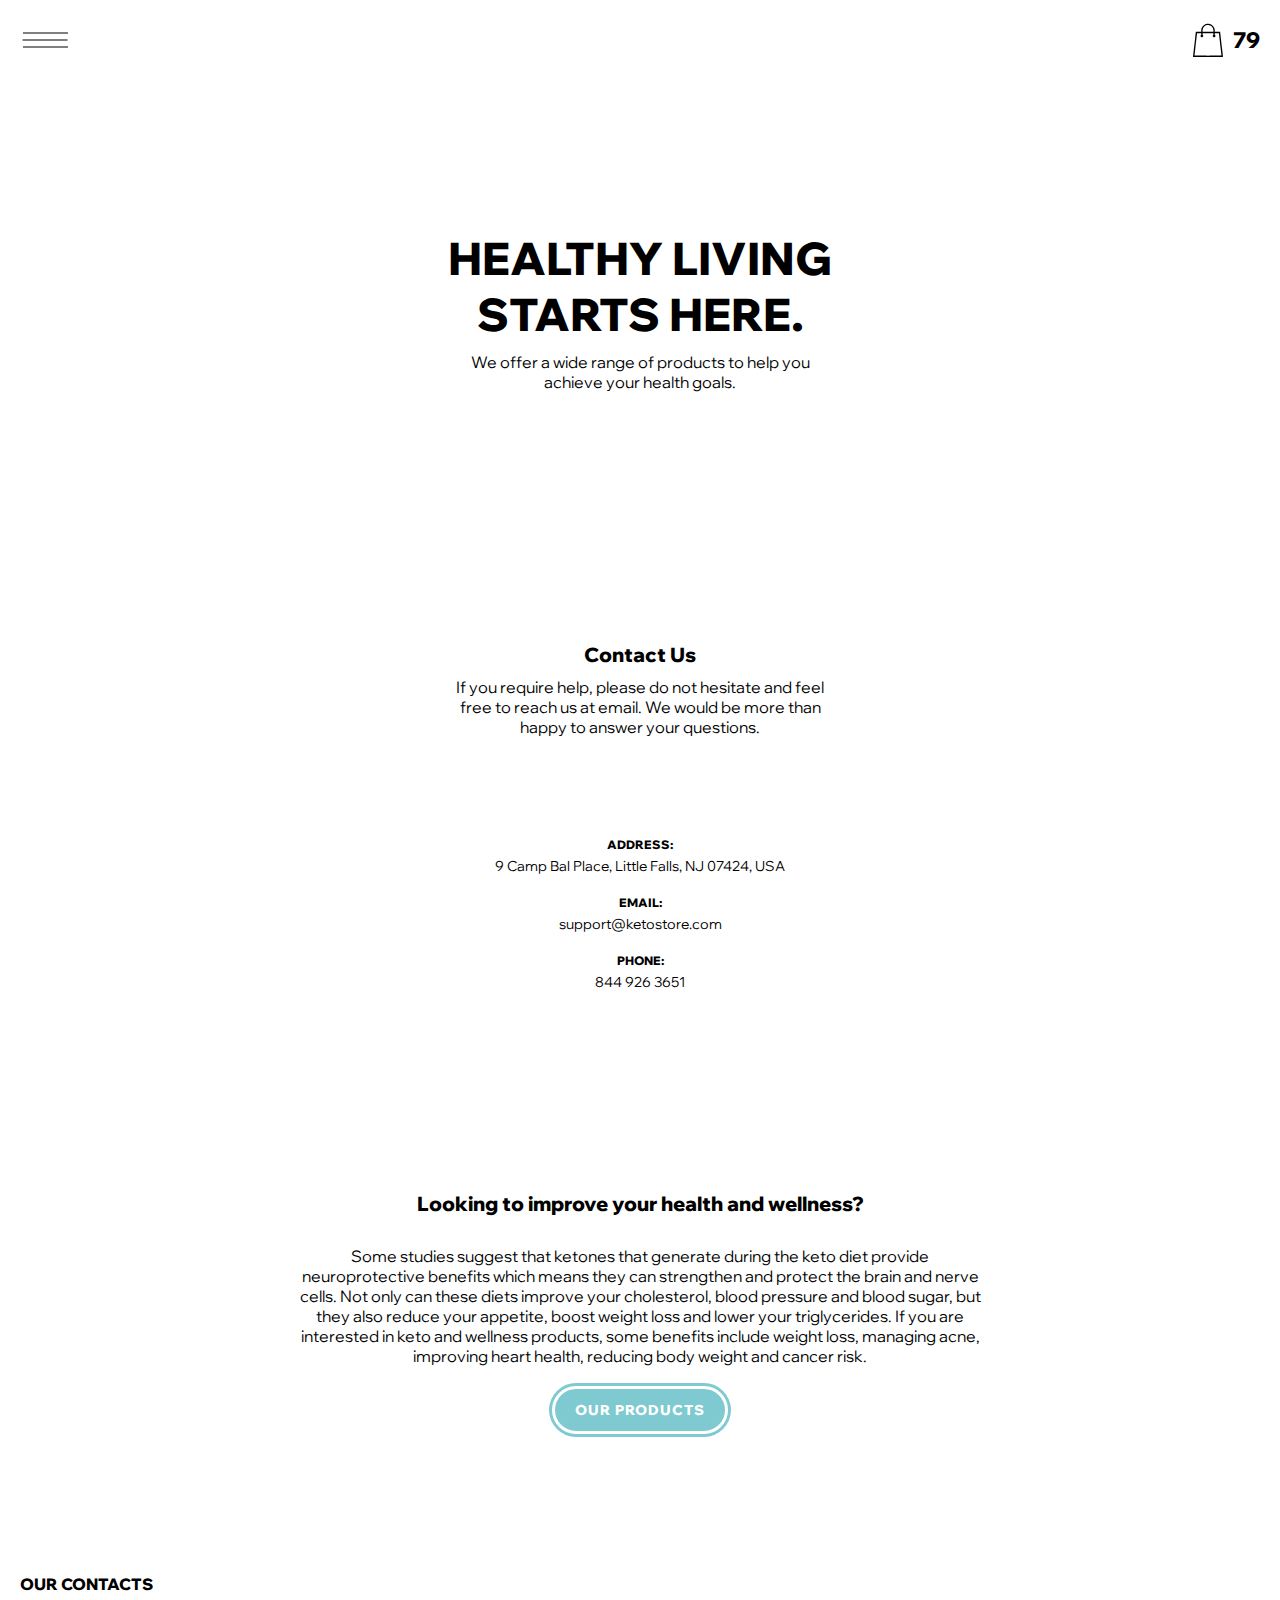
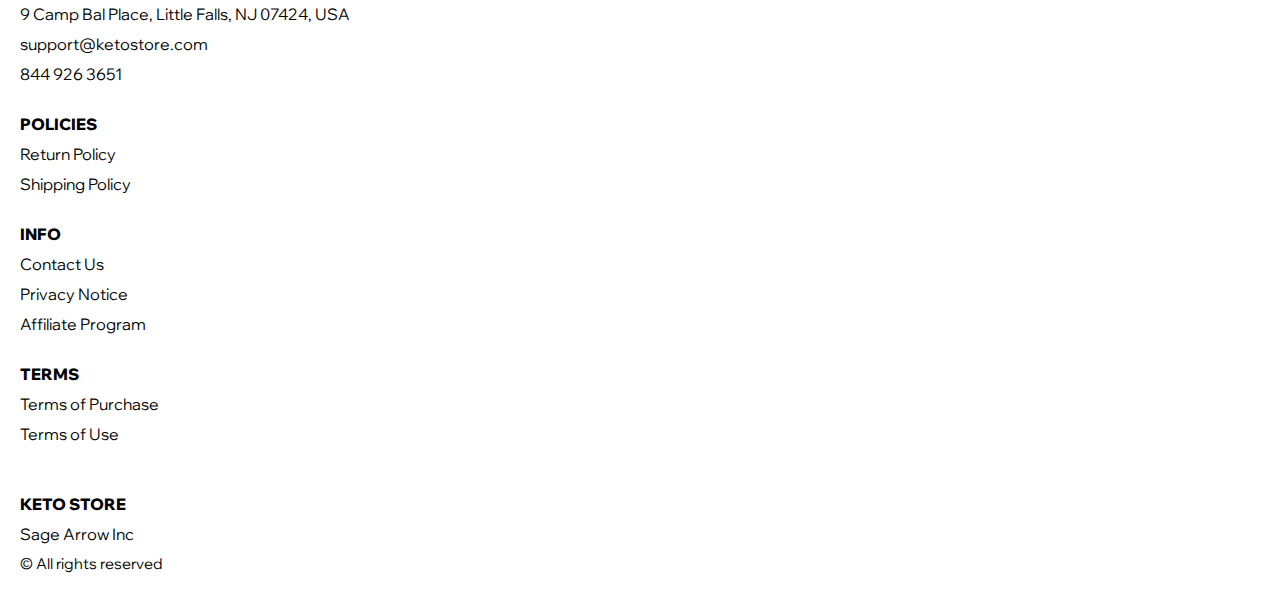
==== index.html @ 3284a52b "+" ====
<!DOCTYPE html>
<html lang="en">
  <head>
    <meta charset="UTF-8" />
    <meta http-equiv="X-UA-Compatible" content="IE=edge" />
    <meta name="viewport" content="width=device-width, initial-scale=1.0" />
    <link rel="stylesheet" href="./css/style.css" />
    <title>Shop</title>
  </head>

  <body class="front-page__main">
    <div class="wrapper">
      <div class="error__overlay js_error__overlay">
        <div class="error">
          <span class="text bold error__text error__title">ERROR:</span>
          <p class="text error__text">
            You cannot add more than $500 worth of items to your cart.
          </p>
          <p class="text error__text">The selected item will not be added.</p>
          <button class="text error__btn js_error__btn">close</button>
        </div>
      </div>

      <main class="main">
        <div class="hero__wrapper-main">
          <div class="header__wrapper">
            <div class="container">
          
          
             <header class="header">
               <div class="header__top">
                 <div class="header__btn-block">
                   <button class="header__btn js_menu-btn">
                     <span></span>
                   </button>
                 </div>
     
                   <nav class="nav js_menu">
                     <a href="./index.html" class="header__logo logo js_website-name"></a>
                   
                     <ul class="nav__list">
                       <li class="nav__item">
                         <a href="./contacts.html" class="nav__item">Contact Us</a>
                       </li>
                       <li class="nav__item">
                         <a href="./return.html" class="nav__item">Return Policy</a>
                       </li>
                       <li class="nav__item">
                         <a href="./purchase.html" class="nav__item">Terms of Purchase</a>
                       </li>
                       <li class="nav__item">
                         <a href="./privacy.html" class="nav__item">Privacy Notice</a>
                       </li>
                       <li class="nav__item">
                         <a href="./shipping.html" class="nav__item">Shipping Policy</a>
                       </li>
                       <li class="nav__item">
                         <a href="./use.html" class="nav__item">Terms of Use</a>
                       </li>
                     </ul>
                   </nav>
     
                   <a href="./shop.html" class="cart__span-box">
                        
                     <svg version="1.0" xmlns="http://www.w3.org/2000/svg" width="884.000000pt" height="980.000000pt" viewBox="0 0 884.000000 980.000000" preserveAspectRatio="xMidYMid meet">
                    
                    <g transform="translate(0.000000,980.000000) scale(0.100000,-0.100000)" stroke="none">
                    <path d="M4190 9785 c-397 -49 -766 -214 -1078 -479 -198 -169 -378 -403 -492
                    -640 -142 -295 -175 -460 -186 -931 -2 -126 -7 -254 -10 -282 l-5 -53 -784 0
                    c-431 0 -786 -4 -789 -8 -7 -11 -57 -438 -256 -2182 -403 -3524 -580 -5101
                    -580 -5162 l0 -48 4410 0 4410 0 0 46 c0 53 -25 278 -250 2264 -404 3559 -578
                    5068 -586 5082 -3 4 -358 8 -789 8 l-784 0 -5 53 c-3 28 -8 164 -11 301 -8
                    366 -25 491 -96 700 -298 870 -1211 1443 -2119 1331z m555 -419 c203 -46 435
                    -147 597 -262 109 -78 297 -267 375 -377 70 -100 168 -287 207 -395 71 -198
                    96 -386 96 -709 l0 -223 -1600 0 -1600 0 0 219 c0 228 11 374 36 501 39 191
                    146 435 267 607 77 109 266 299 372 375 197 139 461 247 680 278 97 14 489 4
                    570 -14z m-2315 -2595 l0 -219 -54 -40 c-105 -80 -151 -185 -144 -331 6 -113
                    44 -197 122 -269 90 -81 132 -97 261 -97 98 0 116 3 167 27 76 35 153 109 192
                    183 30 57 31 65 31 175 0 106 -2 119 -28 170 -16 30 -57 84 -93 120 l-64 66 0
                    217 0 217 1600 0 1600 0 0 -217 0 -217 -64 -66 c-36 -36 -77 -90 -93 -120 -26
                    -51 -28 -64 -28 -170 0 -110 1 -118 31 -175 39 -74 116 -148 192 -183 51 -24
                    69 -27 167 -27 129 0 171 16 261 97 78 72 116 156 122 269 7 145 -38 248 -144
                    332 l-54 42 0 217 0 218 615 0 c338 0 615 -3 615 -7 0 -5 5 -37 10 -73 18
                    -125 261 -2247 520 -4540 197 -1744 221 -1961 215 -1971 -8 -12 -7922 -12
                    -7929 0 -7 10 30 344 224 2061 291 2568 505 4432 516 4498 l6 32 614 0 614 0
                    0 -219z"></path>
                    </g>
                    </svg>
                       <span class="cart__span js_cart__span">79</span>
                   </a>
               
               </div>
             </header>
          
           </div>
         </div>

          <div class="hero__wrapper">
            <div class="container">
              <section class="hero">
                <div class="hero__block">
                  <h1 class="title js_main-title"></h1>
                  <div class="hero__box">
                  <img src="./img/bg.jpg" alt="" class="hero__box-img">
                  </div>
                  <p class="text js_sub-title"></p>           
                </div>
                  <div class="hero__img-block">
                    <div class="hero__img-box first">
                      <img src="./img/bg2.jpg" alt="" class="hero__img ">
                    </div>
                    <div class="hero__img-box second">
                      <img src="./img/bg3.jpg" alt="" class="hero__img ">
                    </div>
                
              
                </div>
              </section>
            </div>
          </div>
        </div>

        <div class="contacts__wrapper">
          <div class="container">
            <section class="contacts">
              <div class="contacts__block">
                <h2 class="contacts__title">Contact Us</h2>
                <p class="text">If you require help, please do not hesitate and feel free to reach us at email. We would be more than happy to answer your questions.</p>
              </div>
                   <ul class="contacts__list">
                    <li class="contacts__item">
                      <div class="contacts__item--inner">
                        <span class="contacts__item-span">Address:</span>
                        <span class="js_website-address contacts__item-text"></span>
                      </div>
                    </li>
                    <li class="contacts__item">
                      <div class="contacts__item--inner">
                        <span class="contacts__item-span">Email:</span>
                      <a href="" class="js_website-email contacts__item-text"></a>
</div>
                    </li>
                    <li class="contacts__item">
                      <div class="contacts__item--inner">
                        <span class="contacts__item-span">Phone:</span>
                      <a href="" class="js_website-phone contacts__item-text"></a>
                      </div>
                    </li>
                  </ul>
            </section>
          </div>
        </div>

        <div class="phrase__wrapper">
          <div class="container">
            <section class="phrase">
              
              <div class="phrase__block">
                <h2 class="phrase__title js_main-second-title"></h2>
                <p class="text js_second-sub-title"></p>
                <a href="./products.html" class="btn phrase__btn">our products</a>
              </div>
              <div class="phrase__img-block">
                <img src="./img/bg4.jpg" alt="" class="phrase__img">
              </div>
             
            </section>
          </div>
        </div>
      </main>

      <div class="footer__wrapper">
        <div class="container">
              <footer class="footer">
          
                <div class="footer__top">
                  <div class="footer__top-block">
                    <div class="footer__block">
                      <p class="footer__title">Our Contacts</p>
                      <ul class="footer__list">
                        <li class="footer__item">
                          <span class="text text--mb js_website-address"></span>
                         </li>
                         <li class="footer__item">
                          <a href="" class="footer__link js_website-email"></a>
                          </li>
                          <li class="footer__item">
                            <a href="" class="footer__link js_website-phone"></a>
                          </li>
                      </ul>
                    </div>
              
                    <div class="footer__block">
                      <p class="footer__title">Policies</p>
                      <ul class="footer__list">
                        <li class="footer__item">
                          <a href="./return.html" class="footer__link">Return Policy</a>
                         </li>
                         <li class="footer__item">
                           <a href="./shipping.html" class="footer__link">Shipping Policy</a>
                          </li>
                      </ul>
                    </div>
                    <div class="footer__block">
                      <p class="footer__title">Info</p>
                      <ul class="footer__list">
                        <li class="footer__item">
                          <a href="./contacts.html" class="footer__link">Contact Us</a>
                         </li>
                         <li class="footer__item">
                           <a href="./privacy.html" class="footer__link">Privacy Notice</a>
                          </li>
                          <li class="footer__item">
                            <a href="./affiliate-program.html" class="footer__link">Affiliate Program</a>
                           </li>
                      
                      </ul>
                    </div>
                    <div class="footer__block">
                      <p class="footer__title">Terms</p>
                      <ul class="footer__list">
                        <li class="footer__item">
                          <a href="./purchase.html" class="footer__link">Terms of Purchase</a>
                         </li>
                         <li class="footer__item">
                           <a href="./use.html" class="footer__link">Terms of Use</a>
                          </li>
                      </ul>
                    </div>
                 
                  </div>
                
                </div>
          
                <div class="footer__bottom">
                  <div class="footer__block--bottom">
                   <div>
                    <a href="./index.html" class="footer__logo logo js_website-name"></a>
                    <p class="text text--mb js_website-corp"></p>
                   </div>
                    <span class="footer__span">© All rights reserved</span>
                  </div>
                </div>
              </footer>
            </div>
      </div>
    </div>

    <script
      type="text/javascript"
      src="https://thebestproductmanager.com/products/prices-nxg-object"
    ></script>
    <script type="module" src="./js/on-load.js"></script>
    <script type="module" src="./js/website-data.js"></script>
    <script>
      const menuBtn = document.querySelector('.js_menu-btn');
      const menu = document.querySelector('.js_menu');
      menuBtn.addEventListener('click', () => {
        menuBtn.classList.toggle('active');
        menu.classList.toggle('open-menu');
        document.body.classList.toggle('open-menu');
      });
    </script>
  </body>
</html>
---- css/style.css ----
@import './fonts.css';
@import './vars.css';
@import './utils.css';
@import './header.css';
@import './footer.css';
@import './hero.css';
@import './products.css';
@import './product.css';
@import './text-section.css';
@import './order.css';
@import './thank-you.css';
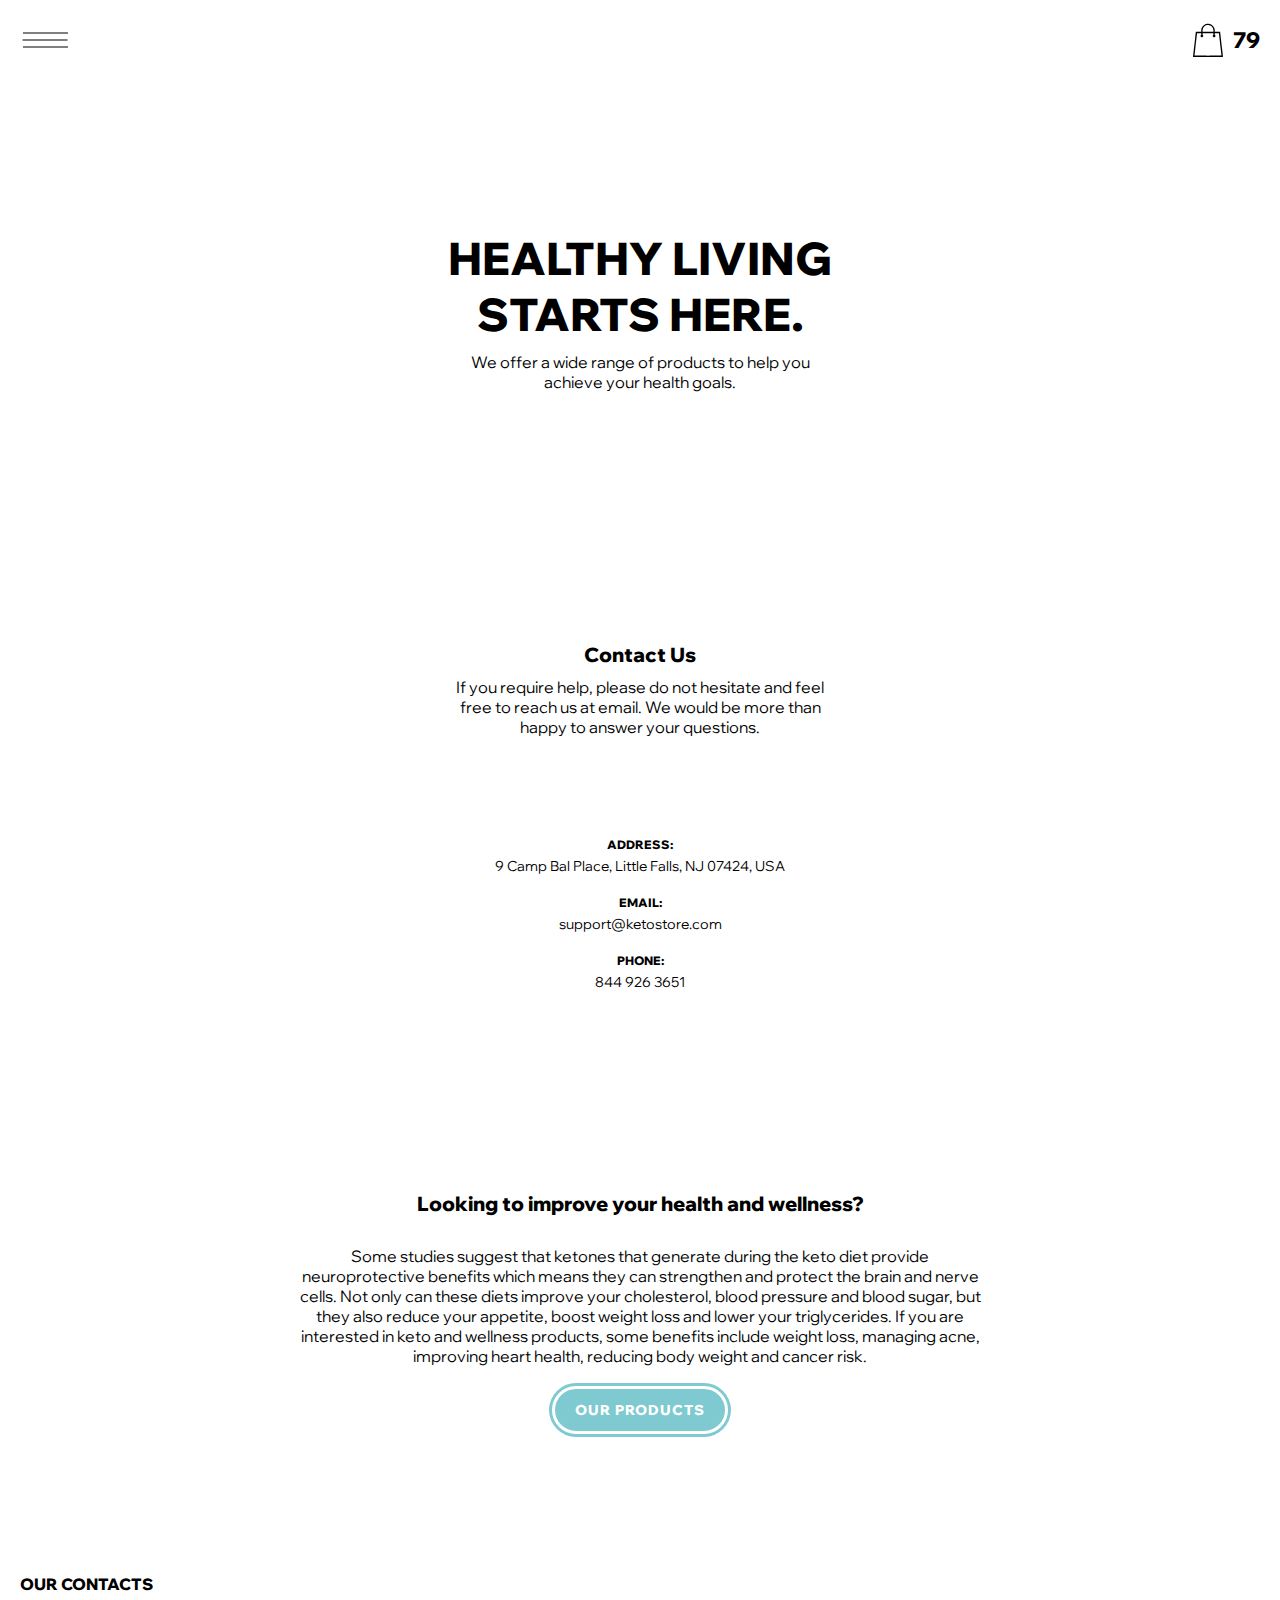
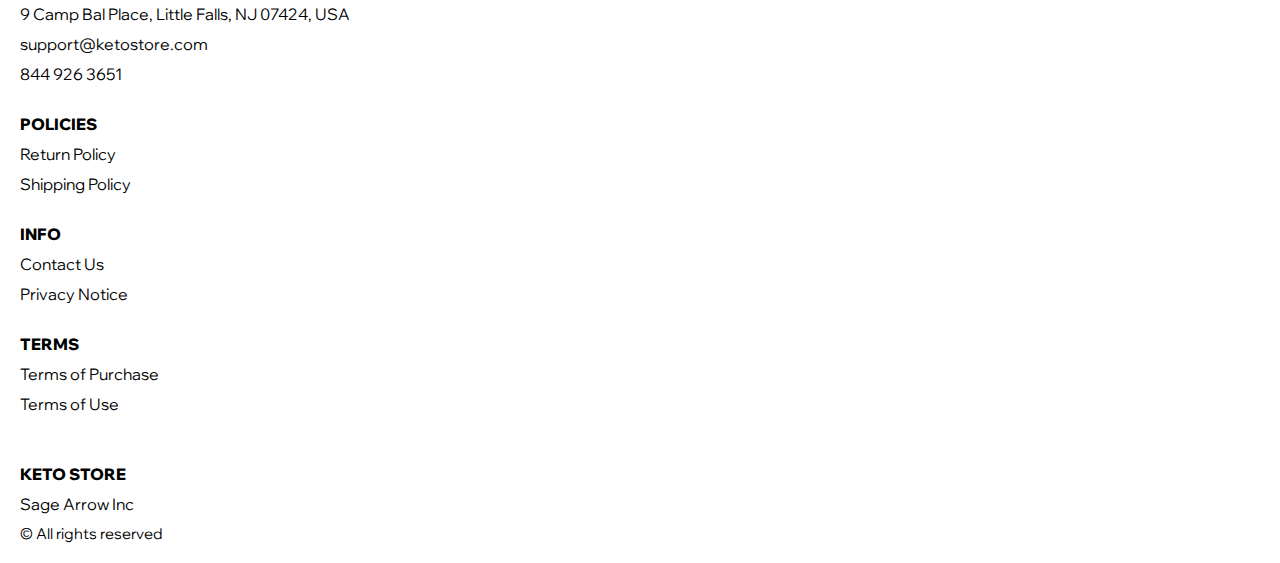
==== commit 6de6eccf: "remove affiliate-program, return info" ====
--- a/index.html
+++ b/index.html
@@ -210,9 +210,7 @@
                          <li class="footer__item">
                            <a href="./privacy.html" class="footer__link">Privacy Notice</a>
                           </li>
-                          <li class="footer__item">
-                            <a href="./affiliate-program.html" class="footer__link">Affiliate Program</a>
-                           </li>
+                       
                       
                       </ul>
                     </div>
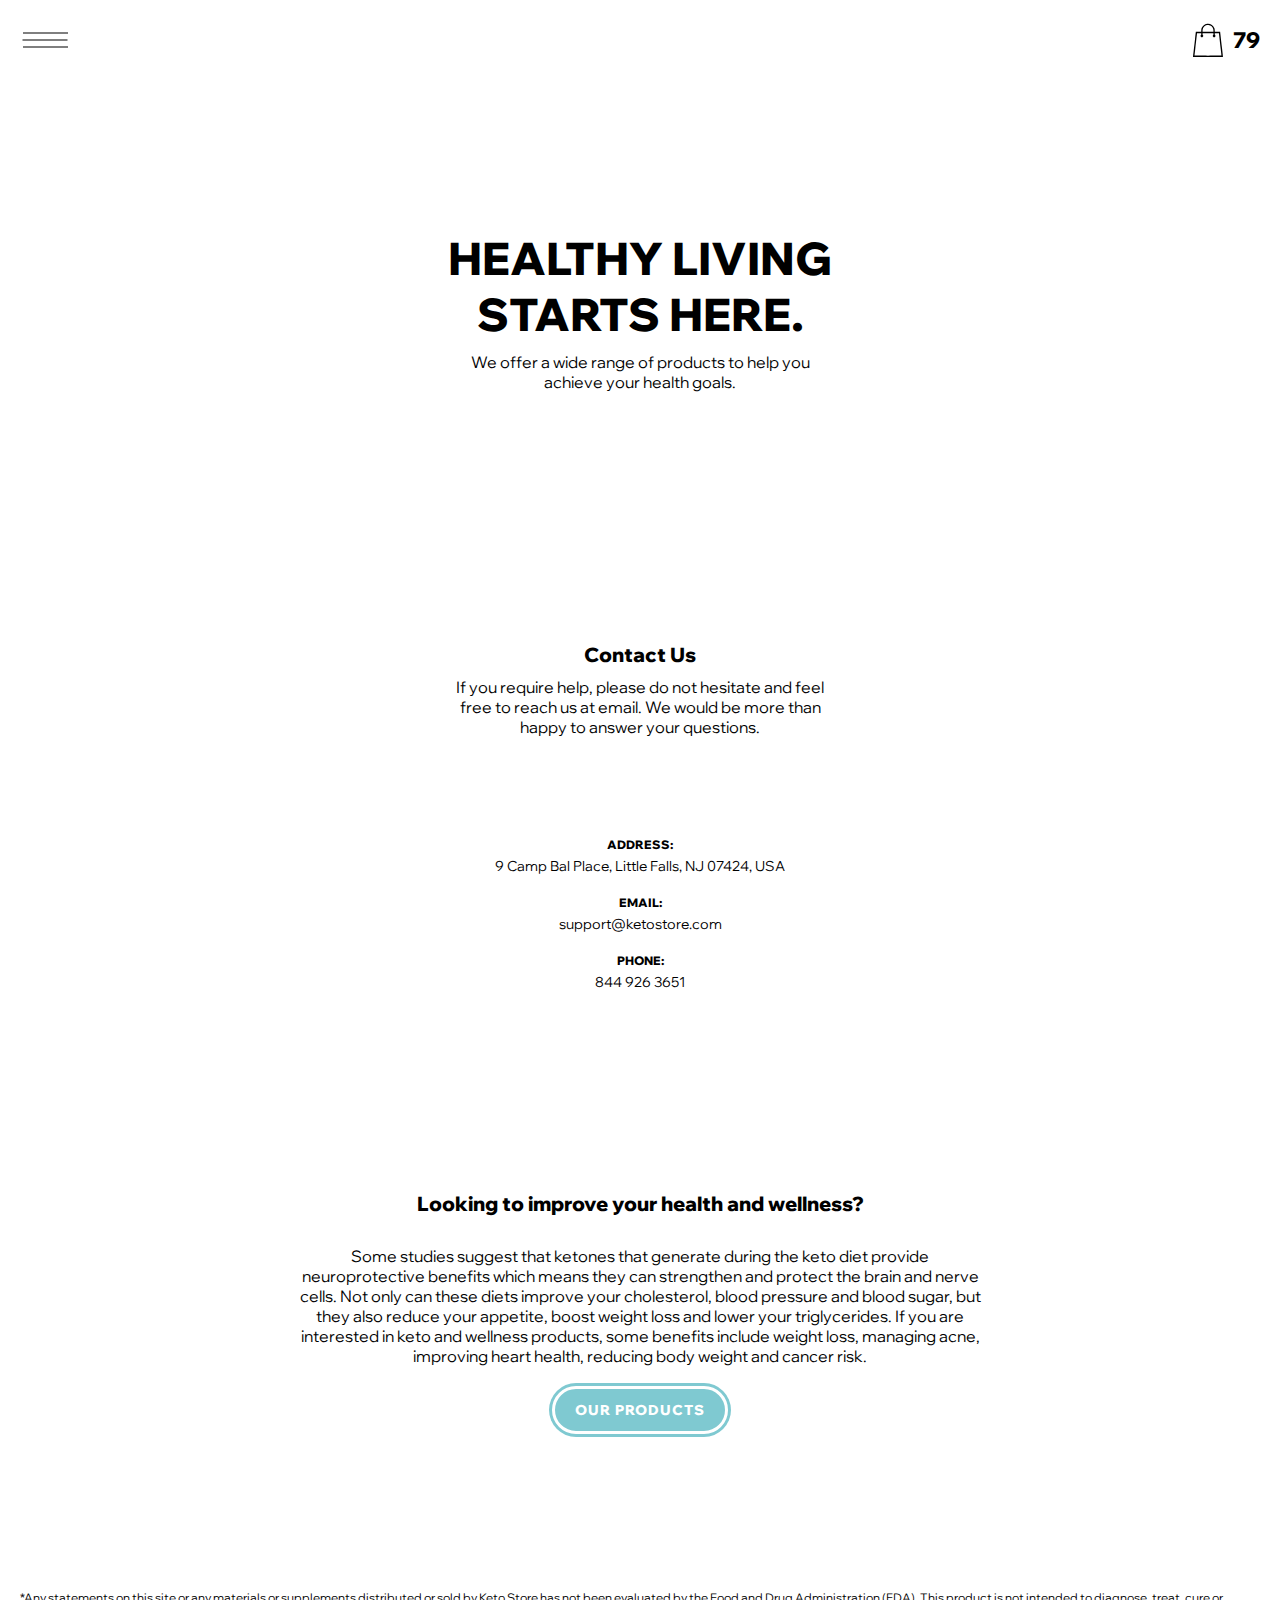
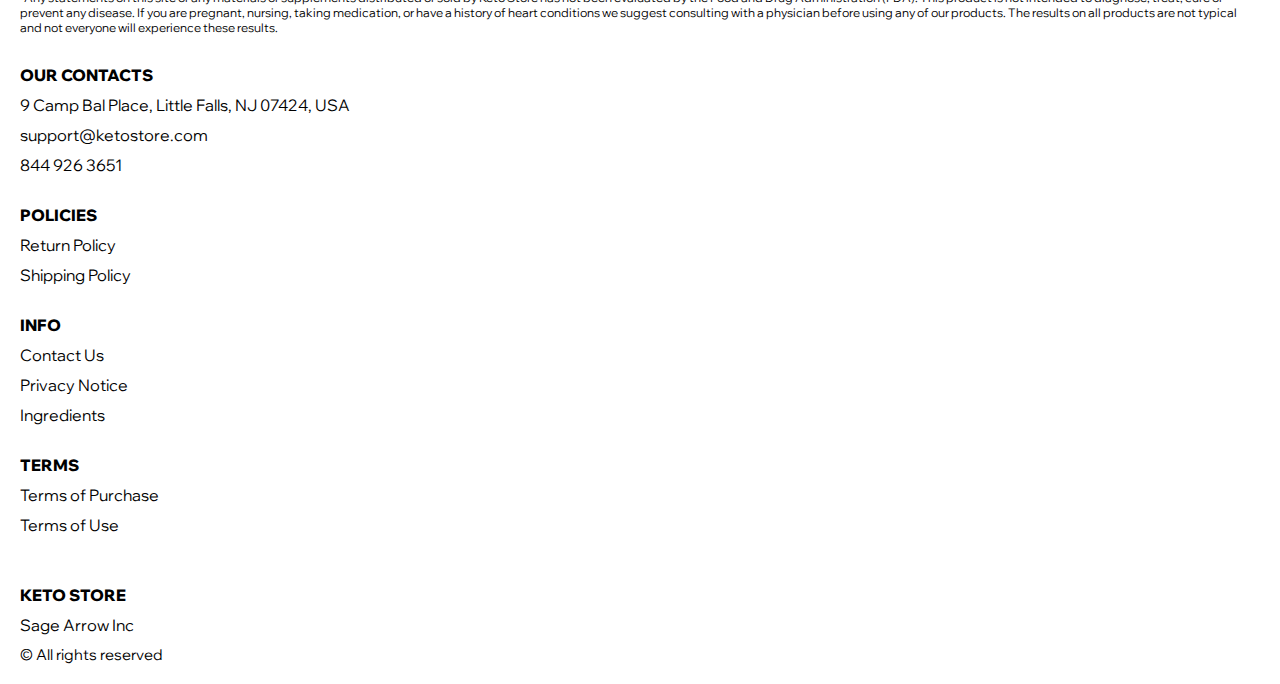
==== commit 1c29d4d0: "edits 08.06.23" ====
--- a/index.html
+++ b/index.html
@@ -172,7 +172,7 @@
       <div class="footer__wrapper">
         <div class="container">
               <footer class="footer">
-          
+                <p style="padding-top: 16px; font-size: 12px; margin-bottom: 3rem;">*Any statements on this site or any materials or supplements distributed or sold by <span class="js_website-name"></span> has not been evaluated by the Food and Drug Administration (FDA). This product is not intended to diagnose, treat, cure or prevent any disease. If you are pregnant, nursing, taking medication, or have a history of heart conditions we suggest consulting with a physician before using any of our products. The results on all products are not typical and not everyone will experience these results.</p>
                 <div class="footer__top">
                   <div class="footer__top-block">
                     <div class="footer__block">
@@ -210,7 +210,10 @@
                          <li class="footer__item">
                            <a href="./privacy.html" class="footer__link">Privacy Notice</a>
                           </li>
-                       
+                          <li class="footer__item">
+                            <a href="./ingredients.html" class="footer__link">Ingredients</a>
+                           </li>
+                     
                       
                       </ul>
                     </div>
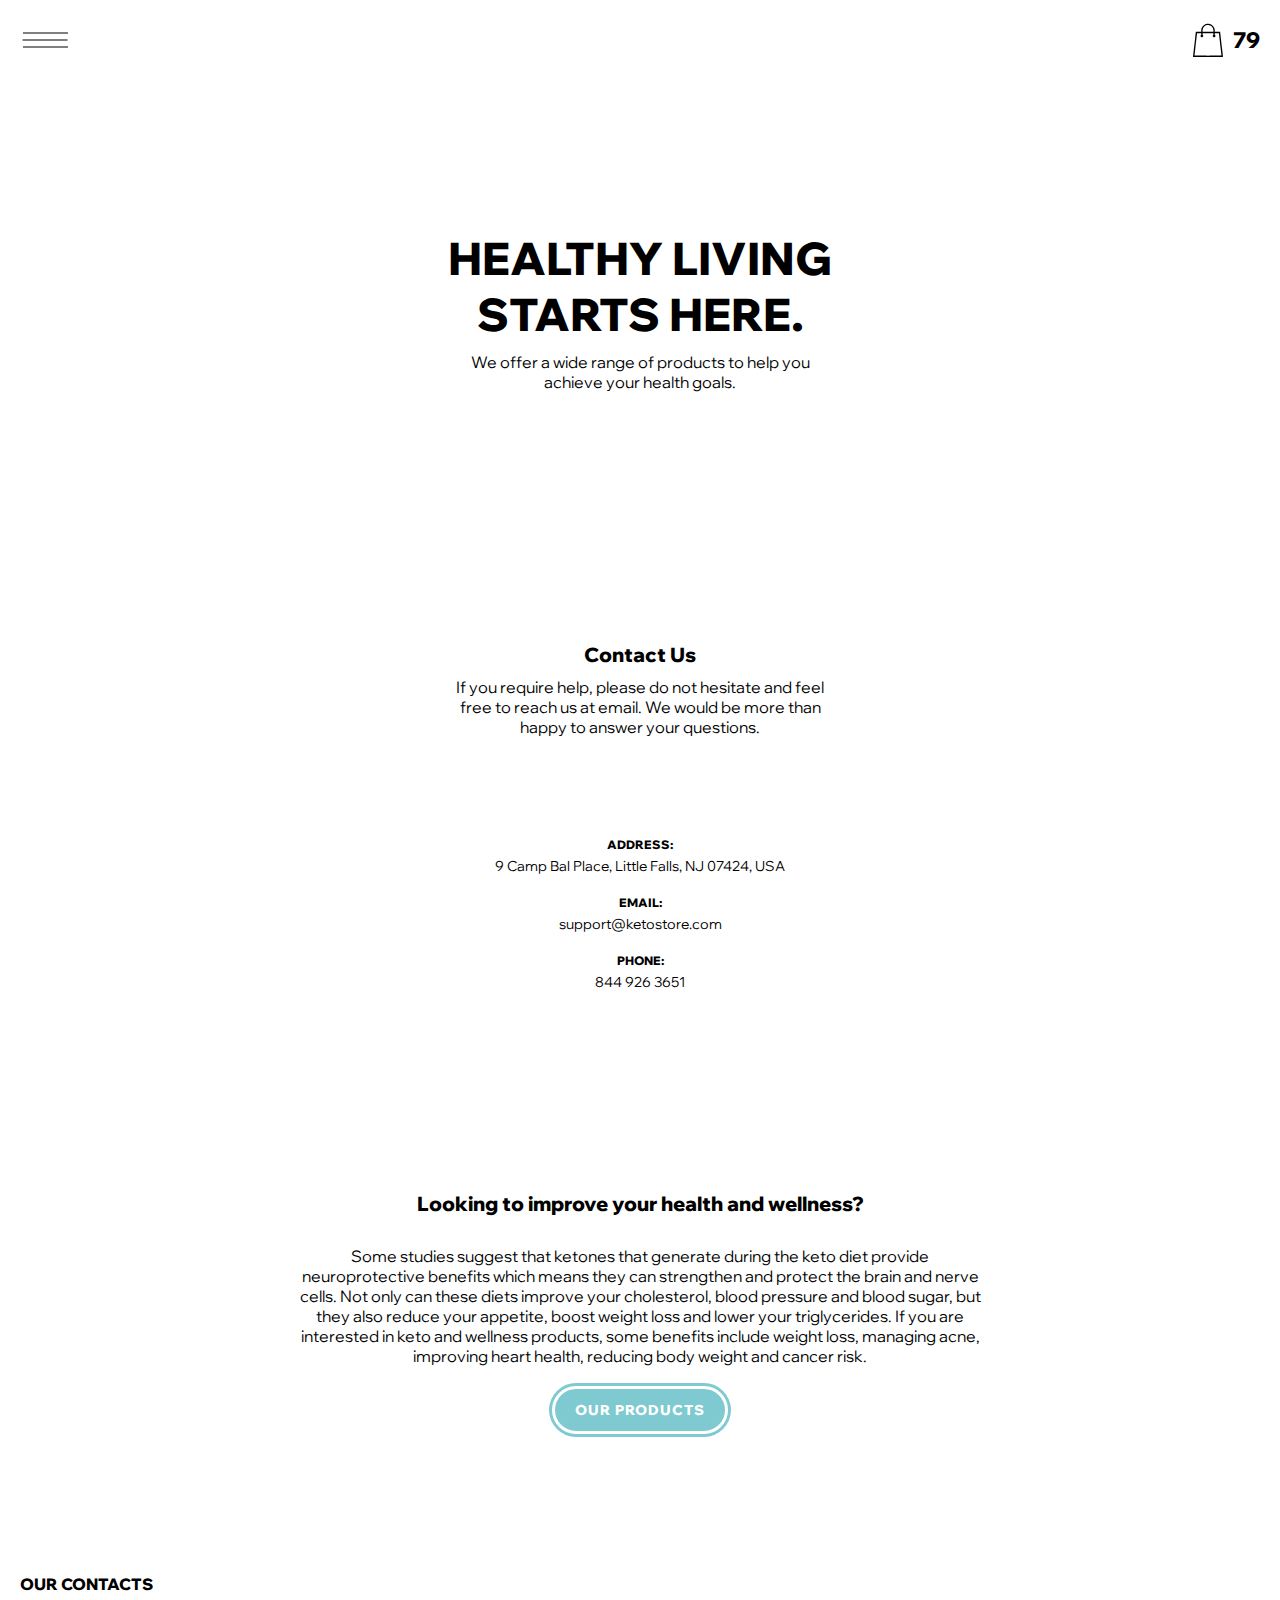
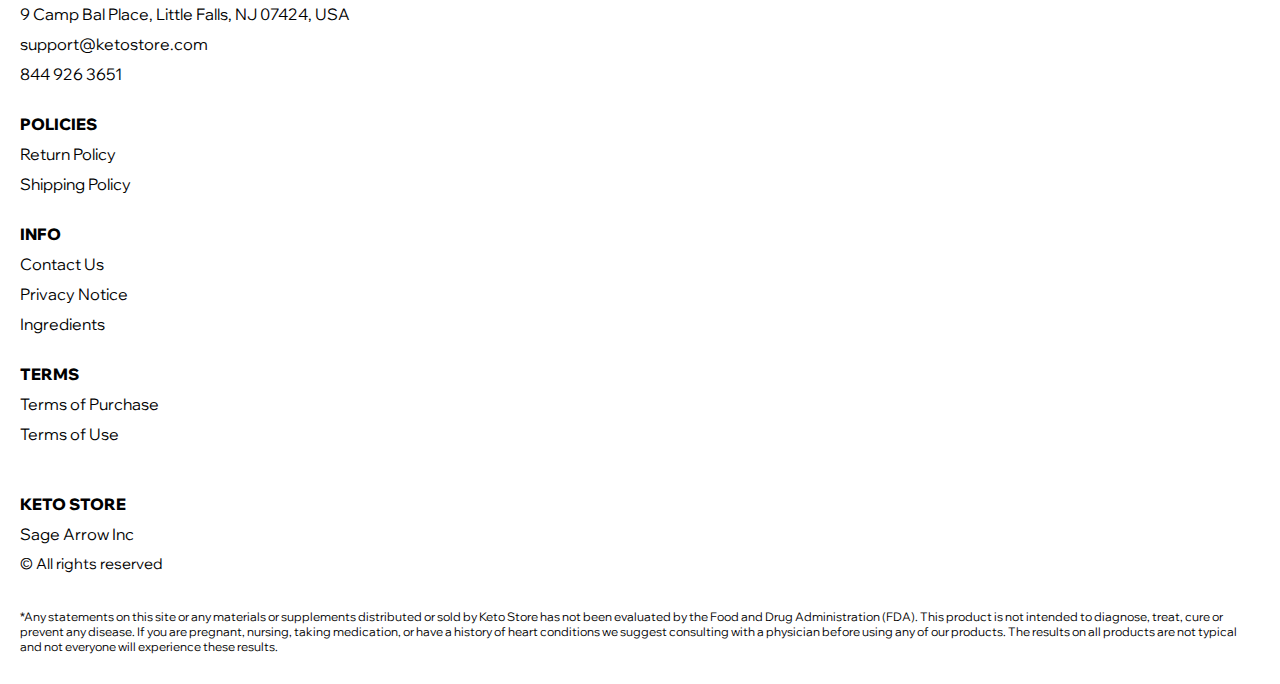
==== commit 01aaae40: "edits 08.06.23" ====
--- a/index.html
+++ b/index.html
@@ -168,11 +168,9 @@
           </div>
         </div>
       </main>
-
       <div class="footer__wrapper">
         <div class="container">
               <footer class="footer">
-                <p style="padding-top: 16px; font-size: 12px; margin-bottom: 3rem;">*Any statements on this site or any materials or supplements distributed or sold by <span class="js_website-name"></span> has not been evaluated by the Food and Drug Administration (FDA). This product is not intended to diagnose, treat, cure or prevent any disease. If you are pregnant, nursing, taking medication, or have a history of heart conditions we suggest consulting with a physician before using any of our products. The results on all products are not typical and not everyone will experience these results.</p>
                 <div class="footer__top">
                   <div class="footer__top-block">
                     <div class="footer__block">
@@ -243,6 +241,7 @@
                   </div>
                 </div>
               </footer>
+              <p style="padding-top: 16px; font-size: 12px; margin-bottom: 3rem;">*Any statements on this site or any materials or supplements distributed or sold by <span class="js_website-name"></span> has not been evaluated by the Food and Drug Administration (FDA). This product is not intended to diagnose, treat, cure or prevent any disease. If you are pregnant, nursing, taking medication, or have a history of heart conditions we suggest consulting with a physician before using any of our products. The results on all products are not typical and not everyone will experience these results.</p>
             </div>
       </div>
     </div>
